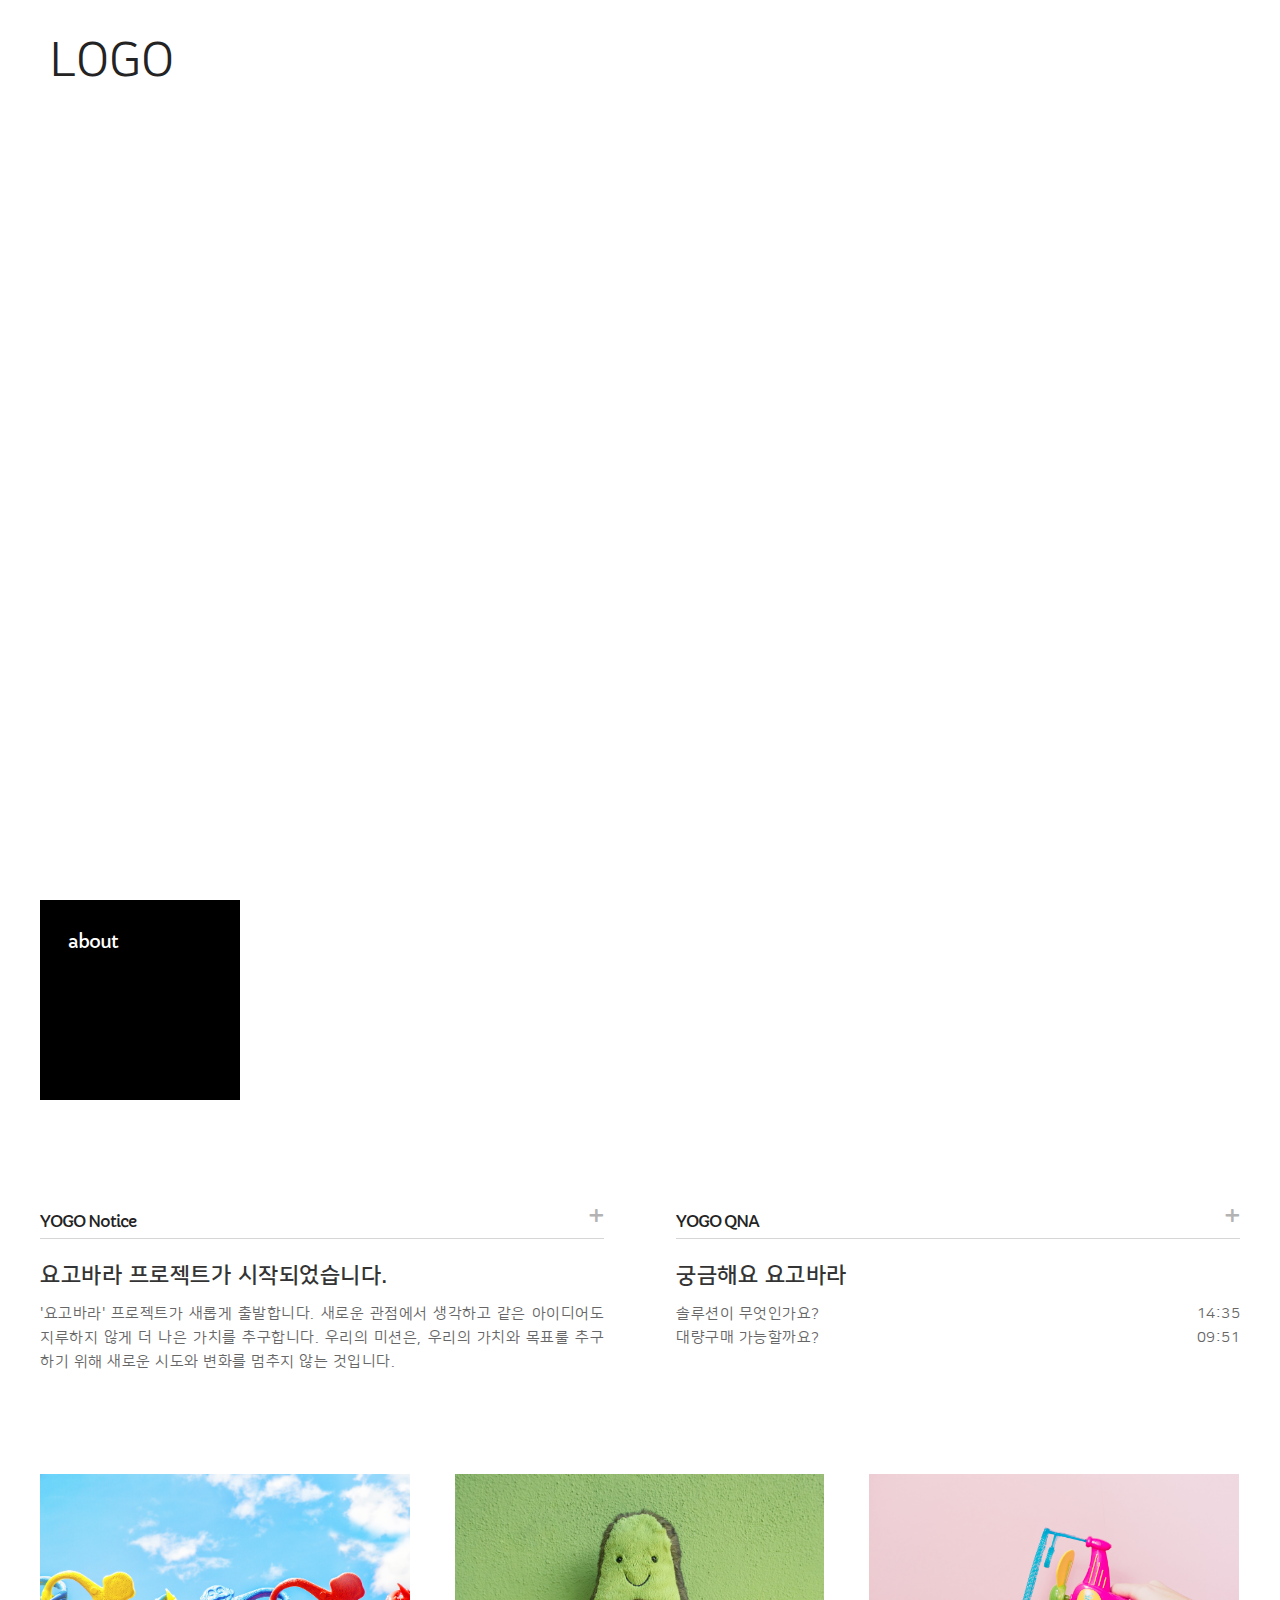
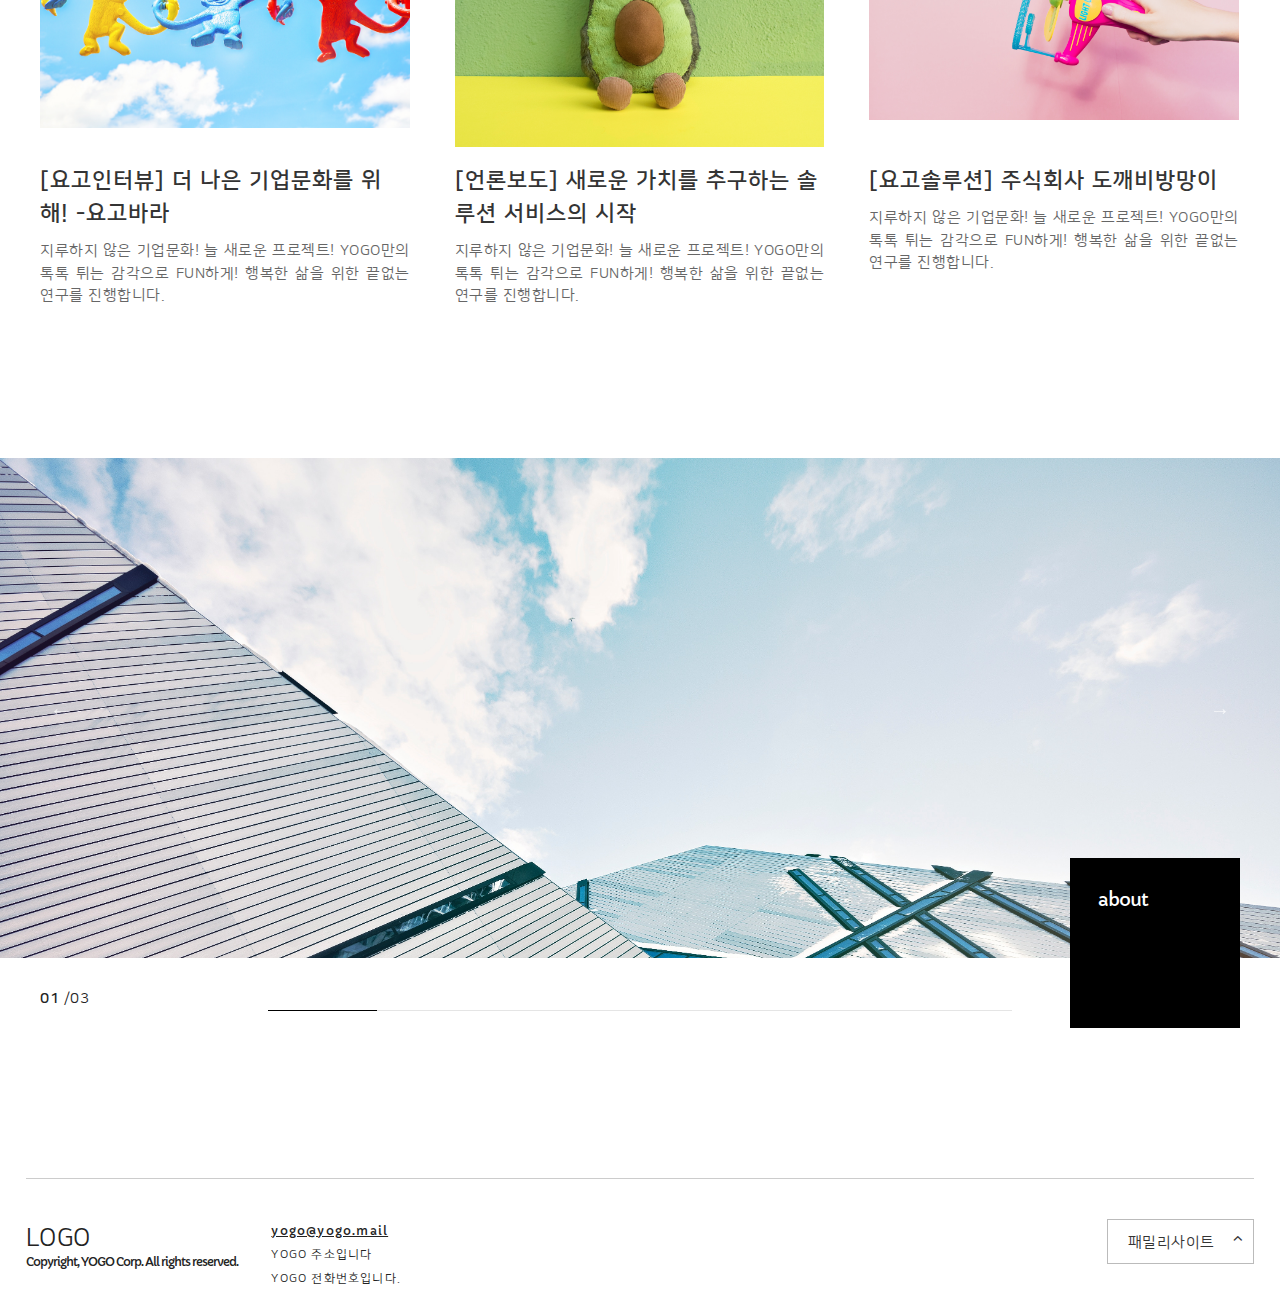
==== index.html @ 98e2d54b "slide_count 완료" ====
<!DOCTYPE html>
<html lang="ko">
<head>
    <meta charset="UTF-8">
    <meta name="viewport" content="width=device-width, initial-scale=1.0">
    <meta http-equiv="X-UA-Compatible" content="ie=edge">
    <title>YOGO</title>
    <!-- w3 -->
    <link rel="stylesheet" href="https://www.w3schools.com/w3css/4/w3.css">
    <!-- css -->
    <link rel="stylesheet" href="/css/default.css">
    <link rel="stylesheet" href="/css/header.css">
    <link rel="stylesheet" href="/css/main.css">
    <link rel="stylesheet" href="/css/footer.css">
    
    
    <!-- font-awesome -->
    <link rel="stylesheet" href="https://cdnjs.cloudflare.com/ajax/libs/font-awesome/4.7.0/css/font-awesome.min.css">
	<!-- jquery -->
	<script src="https://ajax.googleapis.com/ajax/libs/jquery/3.3.1/jquery.min.js"></script>
    <script src="/js/common.js"></script>

    <!-- slick -->
    <link rel="stylesheet" href="/css/slick/slick.css">
    <link rel="stylesheet" href="/css/slick/slick-theme.css">
    <script src="/js/slick/slick.min.js"></script>

   
</head>
<body>

  <div id="total_wrap">
      <div id="wrap">

        <!-- header -->
        <div id="wrap_header">

            <!-- mobile -->
            <div id="mo_header" style="display: none;"></div>

            <!-- web -->
            <div id="web_header" class="clear">
                <div class="header_logo cursor">
                    <a href="/index.html">
                        <!--img src="/img/top_logo.png" alt="yogoLogo"/-->
                        LOGO
                    </a>
                </div>
                <div class="header_gnb">
                    <ul id="major" class="clear">
                        <li class="m1"><a href="/sub_about.html">요고바라</a></li>
                        <li class="m1"><a href="#none">우리들</a></li>
                        <li class="m1"><a href="#none">솔루션</a></li>
                        <li class="m1"><a href="#none">쇼핑</a></li>
                        <li class="m1"><a href="#none">고객지원</a></li>
                    </ul>
                </div>
            </div>
        </div>
        <!-- //header -->

        <!-- main -->
        <div id="wrap_main">
            <!-- main_visual -->
            <div class="main_visual">
                <div class="vis_bg">
                    <video id="mainVideo" muted loop autoplay>
                        <source src="/img/main/Dancers.mp4" type="video/mp4" />
                        <source src="/img/main/Dancers.ogv" type="video/ogg" />
                        <source src="/img/main/Dancers.webm" type="video/webm" />
                    </video>
                </div>
                <div class="vis_sub">
                    <p class="vis_slogon eng">
                        Slogon<br/>Slogon<br/>Slogon.
                    </p>
                    <div class="link_box">
                        <a href="#none" class="eng">about</a>
                    </div>
                </div>
            </div>
            <!-- //main_visual -->

            <!-- main_center -->
            <div class="main_center">
                <ul class="board clear">
                    <li class="board_01">
                        <h3 class="eng">
                            YOGO Notice
                            <span>+</span>
                        </h3>
                        <div class="bo_txt">
                            <a href="#none">
                                <h1>요고바라 프로젝트가 시작되었습니다.</h1>
                                <p>
                                   '요고바라' 프로젝트가 새롭게 출발합니다. 새로운 관점에서 생각하고 같은 아이디어도 지루하지 않게 더 나은 가치를 추구합니다.
                                    우리의 미션은, 우리의 가치와 목표룰 추구하기 위해 새로운 시도와 변화를 멈추지 않는 것입니다.
                                </p>
                            </a>
                        </div>
                    </li>
                    <li class="board_02">
                        <h3 class="eng">
                            YOGO QNA
                            <span>+</span>
                        </h3>
                        <div class="bo_txt">
                            <h1>궁금해요 요고바라</h1>
                            <table valign="top">
                                <colgroup>
                                    <col width="200"/>
                                    <col width="30"/>
                                </colgroup>
                                <today>
                                    <tr>
                                        <td class="tdQ">솔루션이 무엇인가요?</td>
                                        <td class="tdA rt"><span class="dl_date">14:35</span></td>
                                    </tr>
                                    <tr>
                                        <td class="tdQ">대량구매 가능할까요?</td>
                                        <td class="tdA rt"><span class="dl_date">09:51</span></td>
                                    </tr>
                                </today>
                            </table>
                        </div>
                    </li>
                </ul>
                <ul class="thumbnail clear">
                    <li class="thumb_01">
                        <a href="#none">
                            <div class="thumb_img"><img src="/img/main/thumbnail/thumb_01.jpg" class="img" alt="thumb_01"/></div>
                            <h1>[요고인터뷰] 더 나은 기업문화를 위해! -요고바라</h1>
                            <p>지루하지 않은 기업문화! 늘 새로운 프로젝트! YOGO만의 톡톡 튀는 감각으로 FUN하게! 행복한 삶을 위한 끝없는 연구를 진행합니다.</p>
                        </a>
                    </li>
                    <li class="thumb_02">
                        <a href="#none">
                            <div class="thumb_img"><img src="/img/main/thumbnail/thumb_02.jpg" class="img" alt="thumb_02"/></div>
                            <h1>[언론보도] 새로운 가치를 추구하는 솔루션 서비스의 시작</h1>
                            <p>지루하지 않은 기업문화! 늘 새로운 프로젝트! YOGO만의 톡톡 튀는 감각으로 FUN하게! 행복한 삶을 위한 끝없는 연구를 진행합니다.</p>
                        </a>
                        
                    </li>
                    <li class="thumb_03">
                        <a href="#none">
                            <div class="thumb_img"><img src="/img/main/thumbnail/thumb_03.jpg" class="img" alt="thumb_03"/></div>
                            <h1>[요고솔루션] 주식회사 도깨비방망이</h1>
                            <p>지루하지 않은 기업문화! 늘 새로운 프로젝트! YOGO만의 톡톡 튀는 감각으로 FUN하게! 행복한 삶을 위한 끝없는 연구를 진행합니다.</p>
                        </a>
                    </li>
                </ul>
            </div>
            <!-- //main_center -->

            <!-- main_silde -->
            <div class="main_silde">
                <div class="slider-wrapper" id="slick-1">
                    <div class="slider">
                        <div class="slide"><img src="/img/main/slider/slideImg_01.jpg" alt="slideImg_01"/></div>
                        <div class="slide"><img src="/img/main/slider/slideImg_02.jpg" alt="slideImg_02"/></div>
                        <div class="slide"><img src="/img/main/slider/slideImg_03.jpg" alt="slideImg_03"/></div>
                    </div>
                    <div class="slider_etc">
                         <div class="slide-count">
                            <strong class="slide-view">01</strong>
                            <span class="slide-total"></span>
                        </div>
                        <div class="slider-progress">
                            <div class="progress"></div>
                        </div>
                        <div class="link_box">
                            <a href="#none" class="eng">about</a>
                        </div>
                    </div>
                </div>
            </div>
            <!-- //main_silde -->
        </div>
        <!-- //main -->
        
        <!-- footer -->
        <div id="wrap_footer" class="clear">
            <div class="footer_txt">
                <div class="footer_logo">
                   <a href="/index.html">
                        <!--img src="/img/top_logo.png" alt="yogoLogo"/-->
                        LOGO
                    </a>
                </div>
                <p class="eng">Copyright, YOGO Corp. All rights reserved.</p>
            </div>
            <div class="footer_info">
                <span class="eng">yogo@yogo.mail</span>
                <span>YOGO 주소입니다</span>
                <span>YOGO 전화번호입니다.</span>
            </div>
            <div class="family_site">
                패밀리사이트 <i class="fa fa-angle-up"></i>
                <ul class="site_list">
                    <li><a href="http://dokklease.com/index.html" target="_blank" title="모터스 바로가기">모터스</a></li>
                    <li><a href="http://dokkweb.com/" target="_blank" title="웹 바로가기">웹</a></li>
                    <li><a href="http://dokklaw.com/" target="_blank" title="법률 바로가기">법률</a></li>
                    <li><a href="#none" target="_blank" title="요고커피 바로가기">요고커피</a></li>
                 </ul>
            </div>
        </div>
        <!-- //footer -->

      </div>
  </div>
    
    
</body>
</html>
---- css/default.css ----
@charset "utf-8";
/*텍스트 사용시 주석 풀기*/
@font-face {
     font-family: 'NanumSquare';
     src: url('/font/hinted-NanumSquareL.eot');
     src: local('NanumSquare Light'), local('NanumSquareL'),
         url('/font/hinted-NanumSquareL.eot?#iefix') format('embedded-opentype'),
         url('/font/hinted-NanumSquareL.woff2') format('woff2'),
         url('/font/hinted-NanumSquareL.woff') format('woff'),
         url('/font/hinted-NanumSquareL.svg#NanumSquareL') format('svg');
     font-weight: 300;
     font-style: normal;
 }
 
 @font-face {
     font-family: 'NanumSquare';
     src: url('/font/hinted-NanumSquareR.eot');
     src: local('NanumSquare Regular'), local('NanumSquareR'),
         url('/font/hinted-NanumSquareR.eot?#iefix') format('embedded-opentype'),
         url('/font/hinted-NanumSquareR.woff2') format('woff2'),
         url('/font/hinted-NanumSquareR.woff') format('woff'),
         url('/font/hinted-NanumSquareR.svg#NanumSquareR') format('svg');
     font-weight: normal;
     font-style: normal;
 }
 
 @font-face {
     font-family: 'NanumSquare';
     src: url('/font/hinted-NanumSquareEB.eot');
     src: local('NanumSquare ExtraBold'), local('NanumSquareEB'),
         url('/font/hinted-NanumSquareEB.eot?#iefix') format('embedded-opentype'),
         url('/font/hinted-NanumSquareEB.woff2') format('woff2'),
         url('/font/hinted-NanumSquareEB.woff') format('woff'),
         url('/font/hinted-NanumSquareEB.svg#NanumSquareEB') format('svg');
     font-weight: 800;
     font-style: normal;
 }
 
 @font-face {
     font-family: 'NanumSquare';
     src: url('/font/hinted-NanumSquareB.eot');
     src: local('NanumSquare Bold'), local('NanumSquareB'),
         url('/font/hinted-NanumSquareB.eot?#iefix') format('embedded-opentype'),
         url('/font/hinted-NanumSquareB.woff2') format('woff2'),
         url('/font/hinted-NanumSquareB.woff') format('woff'),
         url('/font/hinted-NanumSquareB.svg#NanumSquareB') format('svg');
     font-weight: bold;
     font-style: normal;
 }
 @font-face {
     font-family: 'KoHo';
     src: url('/font/hinted-KoHo-LightItalic.eot');
     src: local('KoHo Light Italic'), local('KoHo-LightItalic'),
         url('/font/hinted-KoHo-LightItalic.eot?#iefix') format('embedded-opentype'),
         url('/font/hinted-KoHo-LightItalic.woff2') format('woff2'),
         url('/font/hinted-KoHo-LightItalic.woff') format('woff'),
         url('/font/hinted-KoHo-LightItalic.svg#KoHo-LightItalic') format('svg');
     font-weight: 300;
     font-style: italic;
 }
 
 @font-face {
     font-family: 'KoHo';
     src: url('/font/hinted-KoHo-MediumItalic.eot');
     src: local('KoHo Medium Italic'), local('KoHo-MediumItalic'),
         url('/font/hinted-KoHo-MediumItalic.eot?#iefix') format('embedded-opentype'),
         url('/font/hinted-KoHo-MediumItalic.woff2') format('woff2'),
         url('/font/hinted-KoHo-MediumItalic.woff') format('woff'),
         url('/font/hinted-KoHo-MediumItalic.svg#KoHo-MediumItalic') format('svg');
     font-weight: 500;
     font-style: italic;
 }
 
 @font-face {
     font-family: 'KoHo';
     src: url('/font/hinted-KoHo-Italic.eot');
     src: local('KoHo Italic'), local('KoHo-Italic'),
         url('/font/hinted-KoHo-Italic.eot?#iefix') format('embedded-opentype'),
         url('/font/hinted-KoHo-Italic.woff2') format('woff2'),
         url('/font/hinted-KoHo-Italic.woff') format('woff'),
         url('/font/hinted-KoHo-Italic.svg#KoHo-Italic') format('svg');
     font-weight: normal;
     font-style: italic;
 }
 
 @font-face {
     font-family: 'KoHo';
     src: url('/font/hinted-KoHo-ExtraLight.eot');
     src: local('KoHo ExtraLight'), local('KoHo-ExtraLight'),
         url('/font/hinted-KoHo-ExtraLight.eot?#iefix') format('embedded-opentype'),
         url('/font/hinted-KoHo-ExtraLight.woff2') format('woff2'),
         url('/font/hinted-KoHo-ExtraLight.woff') format('woff'),
         url('/font/hinted-KoHo-ExtraLight.svg#KoHo-ExtraLight') format('svg');
     font-weight: 200;
     font-style: normal;
 }
 
 @font-face {
     font-family: 'KoHo';
     src: url('/font/hinted-KoHo-Bold.eot');
     src: local('KoHo Bold'), local('KoHo-Bold'),
         url('/font/hinted-KoHo-Bold.eot?#iefix') format('embedded-opentype'),
         url('/font/hinted-KoHo-Bold.woff2') format('woff2'),
         url('/font/hinted-KoHo-Bold.woff') format('woff'),
         url('/font/hinted-KoHo-Bold.svg#KoHo-Bold') format('svg');
     font-weight: bold;
     font-style: normal;
 }
 
 @font-face {
     font-family: 'KoHo';
     src: url('/font/hinted-KoHo-BoldItalic.eot');
     src: local('KoHo Bold Italic'), local('KoHo-BoldItalic'),
         url('/font/hinted-KoHo-BoldItalic.eot?#iefix') format('embedded-opentype'),
         url('/font/hinted-KoHo-BoldItalic.woff2') format('woff2'),
         url('/font/hinted-KoHo-BoldItalic.woff') format('woff'),
         url('/font/hinted-KoHo-BoldItalic.svg#KoHo-BoldItalic') format('svg');
     font-weight: bold;
     font-style: italic;
 }
 
 @font-face {
     font-family: 'KoHo';
     src: url('/font/hinted-KoHo-Regular.eot');
     src: local('KoHo Regular'), local('KoHo-Regular'),
         url('/font/hinted-KoHo-Regular.eot?#iefix') format('embedded-opentype'),
         url('/font/hinted-KoHo-Regular.woff2') format('woff2'),
         url('/font/hinted-KoHo-Regular.woff') format('woff'),
         url('/font/hinted-KoHo-Regular.svg#KoHo-Regular') format('svg');
     font-weight: normal;
     font-style: normal;
 }
 
 @font-face {
     font-family: 'KoHo';
     src: url('/font/hinted-KoHo-Light.eot');
     src: local('KoHo Light'), local('KoHo-Light'),
         url('/font/hinted-KoHo-Light.eot?#iefix') format('embedded-opentype'),
         url('/font/hinted-KoHo-Light.woff2') format('woff2'),
         url('/font/hinted-KoHo-Light.woff') format('woff'),
         url('/font/hinted-KoHo-Light.svg#KoHo-Light') format('svg');
     font-weight: 300;
     font-style: normal;
 }
 
 @font-face {
     font-family: 'KoHo';
     src: url('/font/hinted-KoHo-ExtraLightItalic.eot');
     src: local('KoHo ExtraLight Italic'), local('KoHo-ExtraLightItalic'),
         url('/font/hinted-KoHo-ExtraLightItalic.eot?#iefix') format('embedded-opentype'),
         url('/font/hinted-KoHo-ExtraLightItalic.woff2') format('woff2'),
         url('/font/hinted-KoHo-ExtraLightItalic.woff') format('woff'),
         url('/font/hinted-KoHo-ExtraLightItalic.svg#KoHo-ExtraLightItalic') format('svg');
     font-weight: 200;
     font-style: italic;
 }
 
 @font-face {
     font-family: 'KoHo';
     src: url('/font/hinted-KoHo-Medium.eot');
     src: local('KoHo Medium'), local('KoHo-Medium'),
         url('/font/hinted-KoHo-Medium.eot?#iefix') format('embedded-opentype'),
         url('/font/hinted-KoHo-Medium.woff2') format('woff2'),
         url('/font/hinted-KoHo-Medium.woff') format('woff'),
         url('/font/hinted-KoHo-Medium.svg#KoHo-Medium') format('svg');
     font-weight: 500;
     font-style: normal;
 }
 
 @font-face {
     font-family: 'KoHo';
     src: url('/font/hinted-KoHo-SemiBold.eot');
     src: local('KoHo SemiBold'), local('KoHo-SemiBold'),
         url('/font/hinted-KoHo-SemiBold.eot?#iefix') format('embedded-opentype'),
         url('/font/hinted-KoHo-SemiBold.woff2') format('woff2'),
         url('/font/hinted-KoHo-SemiBold.woff') format('woff'),
         url('/font/hinted-KoHo-SemiBold.svg#KoHo-SemiBold') format('svg');
     font-weight: 600;
     font-style: normal;
 }
 
 @font-face {
     font-family: 'KoHo';
     src: url('/font/hinted-KoHo-SemiBoldItalic.eot');
     src: local('KoHo SemiBold Italic'), local('KoHo-SemiBoldItalic'),
         url('/font/hinted-KoHo-SemiBoldItalic.eot?#iefix') format('embedded-opentype'),
         url('/font/hinted-KoHo-SemiBoldItalic.woff2') format('woff2'),
         url('/font/hinted-KoHo-SemiBoldItalic.woff') format('woff'),
         url('/font/hinted-KoHo-SemiBoldItalic.svg#KoHo-SemiBoldItalic') format('svg');
     font-weight: 600;
     font-style: italic;
 }
 @font-face {
     font-family: 'Capriola';
     src: url('/font/hinted-Capriola-Regular.eot');
     src: local('Capriola Regular'), local('Capriola-Regular'),
         url('/font/hinted-Capriola-Regular.eot?#iefix') format('embedded-opentype'),
         url('/font/hinted-Capriola-Regular.woff2') format('woff2'),
         url('/font/hinted-Capriola-Regular.woff') format('woff'),
         url('/font/hinted-Capriola-Regular.svg#Capriola-Regular') format('svg');
     font-weight: normal;
     font-style: normal;
 }
 
 
 
 
 
/* 초기화 */
*{margin: 0; padding: 0;border: 0 }
html {-webkit-text-size-adjust:  100%; -ms-text-size-adjust:  100%;}
html,body {height: 100% !important;}
html, h1, h2, h3, h4, h5, h6, form, fieldset, img {font-family: 'NanumSquare' !important; font-weight: bold; margin: 0; padding: 0; border: 0; letter-spacing: 0.5px;}
html, body, td, p, button, textarea, select,div,ul,li,a { 
	font-family: 'NanumSquare' !important;
     font-size: 15px; 
     font-weight: normal;
	color: #232323;
     line-height: 1.5;
     letter-spacing: 0.5px;
}
::-moz-selection {
   background:  #000;
   color:  #fff;
}
::selection {
   background:  #000;
   color:  #fff;
}
article, aside, details, figcaption, figure, footer, header, hgroup, menu, nav, section {display: block}
#hd ul, nav ul, #ft ul {margin: 0;padding: 0;list-style: none}
legend {position: absolute;margin: 0;padding: 0;font-size: 0;line-height: 0;text-indent: -9999em;overflow: hidden}
label, input, button, select, img {vertical-align: middle}
input, button {margin: 0;padding: 0; outline: none !important;}
button {cursor: pointer}
ol,ul {list-style:  none;}
img	{width: 100%; border: 0px;}
a:link, a:visited, a:active {text-decoration: none; color: #232323;} 
a:hover {text-decoration: none;  color: #232323;}
textarea, select {font-size: 1em;border: 1px solid #ccc; outline: none !important;}
select {margin: 0}
p {margin: 0;padding: 0;word-break: break-all;}
hr {display: none}
pre {overflow-x: scroll;font-size: 1.1em}
fieldset {margin: 0; padding: 0; border: 0 !important;}
.clear {clear: both;}
.clear:after {clear: both; content: ""; display:  block;}
.eng {font-family: 'Capriola' !important; font-weight: normal; letter-spacing: -1px;}

#total_wrap	{width: 100%; height:  100%;}
#wrap {width: 100%; height:  100%; margin: 0 auto;}
.wid {position: relative; width: 100%; max-width: 1200px; margin: 0 auto;}
.lt {float: left;}
.rt {float: right;}
---- css/header.css ----
#wrap_header {position: absolute; width: 100%; padding: 25px 50px 0; z-index: 999;}
#web_header {position: relative; width: 100%; z-index: 999;}
.header_logo {float:left;}
.header_logo > a {font-size: 48px;}
.header_gnb	{float: right;}
.header_gnb li{position: relative; float: left; z-index: 1;}
.header_gnb li > a {position: relative; font-size: 18px; color: #fff; margin-left: 28px;}
.header_logo img {width:154px;}

.dn_bg {
    background-color: #fff;
    border-bottom: 1px solid #ccc;
}

@media (max-width: 768px){
    .header_logo {width:26%; max-width:165px; padding-top:0px; font-size: 38px;}
    .header_logo img {max-width:100%; height:auto;}
    .header_t.f-nav .header_logo {width:26%; max-width:100px; padding-top:0px;}
    .header_t.f-nav .header_logo img {width:80%; margin-top:3px;}
    .header_gnb	{display:none;}
    .header_tgnb {display:none;}
    .header_menu_btn {position:absolute; right:0px; top:25px; display:block; cursor:pointer; padding:0px 0px;}
    .f-nav .header_menu_btn	{right:8%; top:20px;}
    .bar1, .bar2, .bar3 {width:24px; height:3px; background:#fff; margin:3px 0;}
    .bar2 {background:transparent;}
    .f-nav .bar1, .f-nav .bar3	{background:#000;}
    .gnb_wrap {display:none;}
    .total {width:100%;}
    .modal-body .header_tgnb {display:inline-block;float:none; margin-top:0; width:40%;}
    .modal-body .header_tgnb .select_d	{color:#000; padding-left:0; line-height:30px; height:30px; font-size:1rem;}
    .modal-body .header_tgnb .select_d span	{line-height:30px; width:13px;}
    .modal-body .header_tgnb .select_d .rollnone	{display:none;}
    .modal-body .header_tgnb .select_d .rollover	{display:inline-block;}
    .modal-body .header_tgnb .select_d a:hover .hover		{display:inline-block;}
    .modal-body .header_tgnb .select_d a .hover		{display:none;}
    
    }
---- css/main.css ----
.link_box{position:absolute; background:#000; text-align:left; z-index:3;}
.link_box a {color:#fff;font-size:18px;display:block;padding:28px;width:100%;height:100%;}


/*********************************
            main_visual
**********************************/
.main_visual {position:relative;width:100%; height:1029px;}
.main_visual .vis_bg {position:absolute;width:100%; height:100%; z-index:2; overflow: hidden;}
.vis_bg video {position: absolute; left: 0; top: 0; width: 100%; background-color: transparent;}
.vis_sub {position:relative; max-width:1200px; margin:0 auto;}
.vis_sub .link_box{width:200px; height:200px; top:900px;}
.vis_sub .vis_slogon {
    position:absolute;
    top:550px; 
    font-size:80px;
    font-weight: bold;
    color:#fff;  
    letter-spacing:1px; 
    line-height:1.1;
    text-align:left;
    z-index:3;
}



/*********************************
            main_center
**********************************/
.main_center {max-width:1200px; margin:180px auto 0;}
.board_01 {width:47%; float:left;}
.board_02 {width:47%; float:right;}
.board h3 {border-bottom:1px solid #d6d6d6; padding-bottom:5px; font-size:16px;}
.board h3 > span {position: relative; float: right; font-size: 25px; font-weight: 500; top: -13px; color: rgb(179, 179, 179); cursor: pointer;}
.board h3 > span:hover {color: #343434;}
.board .bo_txt h1 {font-size: 22px; color: #343434; margin: 20px 0 10px;}
.board .bo_txt p {font-size: 15px; color: #666; line-height: 1.6; text-align: justify;}
.thumbnail {margin:100px auto 150px auto;}
.thumbnail li {float:left; width:33.3%; padding-right:30px;}
.thumbnail li+li {padding: 0 15px;}
.thumbnail li+li+li {padding: 0 0 0 30px;}
.thumbnail li .thumb_img {max-width: 370px; height: 270px;}
.thumbnail li h1 {font-size:22px; color: #343434; margin:20px 0 10px; letter-spacing: 1px;}
.thumbnail li p {line-height:1.5; color:#666; text-align: justify;}


table {
    width: 100%;
    border-collapse: collapse;
    border-spacing: 0;
    table-layout: fixed;
    word-wrap: break-word;
    word-break: keep-all;
}
table td {
    font-size: 15px;
    color: #666;
    line-height: 1.6;
    text-align: justify;
    cursor: pointer;
}
@media (max-width:1240px){
    .main_center {max-width:94%; }
    .vis_sub {max-width:94%;}

}
@media (max-width:768px){	
.main_visual {position:relative;width:100%; text-align:left; height:auto; background:url(img/main-bg.jpg) no-repeat center top; background-size:100%; text-align:center; margin:0 auto;}
.main_visual .vis_bg {display:none;}
.main_visual .vis_box {left:-1%; top:inherit; bottom:120px; padding-top:0%; font-size:3rem; position:absolute; z-index:9; }
.main_center {margin:70px auto 0; max-width:1200px; }
.board_01,.board_02 {float:none; width:88%; margin:50px auto 0;}	
.board h3  {font-size:1.2rem;}
.thumbnail {margin:100px auto 60px auto;}
.thumbnail li {float:none; width:88%; padding-right:0; margin:50px auto 0;}
.thumbnail li+li {padding:0;}
.thumbnail li+li+li	{float:none; padding:0;}
.thumbnail li .thumb_img {max-width: 100%; height: 100%;}
.thumbnail li h1 {font-size:1.4rem; margin:15px 0 5px;}
.thumbnail li p	{font-size:1.05rem; line-height:1.5;}
}

.main_silde {position: relative; width: 100%; height: 500px; margin-bottom: 220px;}
.slider-wrapper {width: 100%;}
.slider {width: 100%; height: 500px; overflow: hidden; margin-bottom: 30px;}
.slide {width: 100%; height: 100%; background: rgb(161, 161, 161);}
.slick-prev {background: url(/img/common/left-arrow.png) !important; left: 50px !important; height: 22px; z-index: 999;}
.slick-next {right: 50px !important; height: 22px; z-index: 999;}
/* progress bar */
.slider_etc {position: relative; width: 100%; max-width:1200px; margin:0 auto;}
.slider_etc .slider-progress {width: 62%; height: 1px; background: #e5e5e5; margin: 0 auto;}
.slider-progress .progress {width: 0%; height: 1px; background: #000;}
.slider_etc .link_box {width:170px; height:170px; right: 0; top: -130px;}
---- css/footer.css ----
#wrap_footer {
    width: 96%;
    margin: 175px auto 0;
    border-top: 1px solid #ccc;
    padding-top: 40px;
    padding-bottom: 20px;
}
#wrap_footer > div {display:  inline-block;}
.footer_txt {float: left; width: 20%;}
.footer_txt .footer_logo a{font-size: 25px; margin-bottom: 8px;}
.footer_txt p {font-size: 12px; line-height: 1;}
.footer_info {float: left; width: 400px;}
.footer_info span {display: block; font-size: 12px; line-height: 2; letter-spacing: 1.2px;}
.footer_info span:first-child {text-decoration: underline;}

.family_site	{
    position: relative;
    float: right;
    width: 12%;
    height: 45px;
    line-height: 45px;
    padding-left: 20px;
    border: 1px solid #bbb;
    color: #343434;
    cursor: pointer;
    box-sizing: border-box;
}
.family_site > .site_list {
    display: none;
    text-align: left;
    border-bottom: 0;
    background: #fff;
    border: 1px solid #bbb;
    padding-left: 20px;
    position: absolute;
    width: 101%;
    height: auto;
    top: -150px;
    left: -1px;
    box-sizing: border-box;
    z-index: 10;
}
.family_site > .fa {
    float: right;
    padding-right: 10px;
    line-height: 35px;
}
.family_site > .site_list a {
    color: #666;
    letter-spacing: 2px;
    line-height: 2.5;
}
@media (max-width: 991px){
.footer_txt					{width: 40%;}
.footer_info				{width: 40%;}
}

@media (max-width: 768px){
.footer_t					{width: 100%;margin: 100px auto 0;  padding-top: 30px; padding-bottom: 10px;}
.footer_t .sns				{float: none; margin-bottom: 35px; margin-left: 5%;}
.m_block					{display: block;}
.footer_txt					{float: none; width: 88%; margin: 0 auto; display: none;}
.footer_info				{float: none; width: 88%; margin: 0 auto;}
.footer_info p span			{display: block;padding: 0;}
.footer_info p+p			{line-height: 1; }
.footer_info p+p+p			{line-height: 1.4; margin-top: -4px;}
.footer_txt.m_block			{display: block;float: none; width: 88%;  margin: 35px auto 20px; }
.footer_txt p: first-child	{font-size: 1.2rem; margin-bottom: 6px;}
.footer_txt p				{font-size: 0.8rem}
}
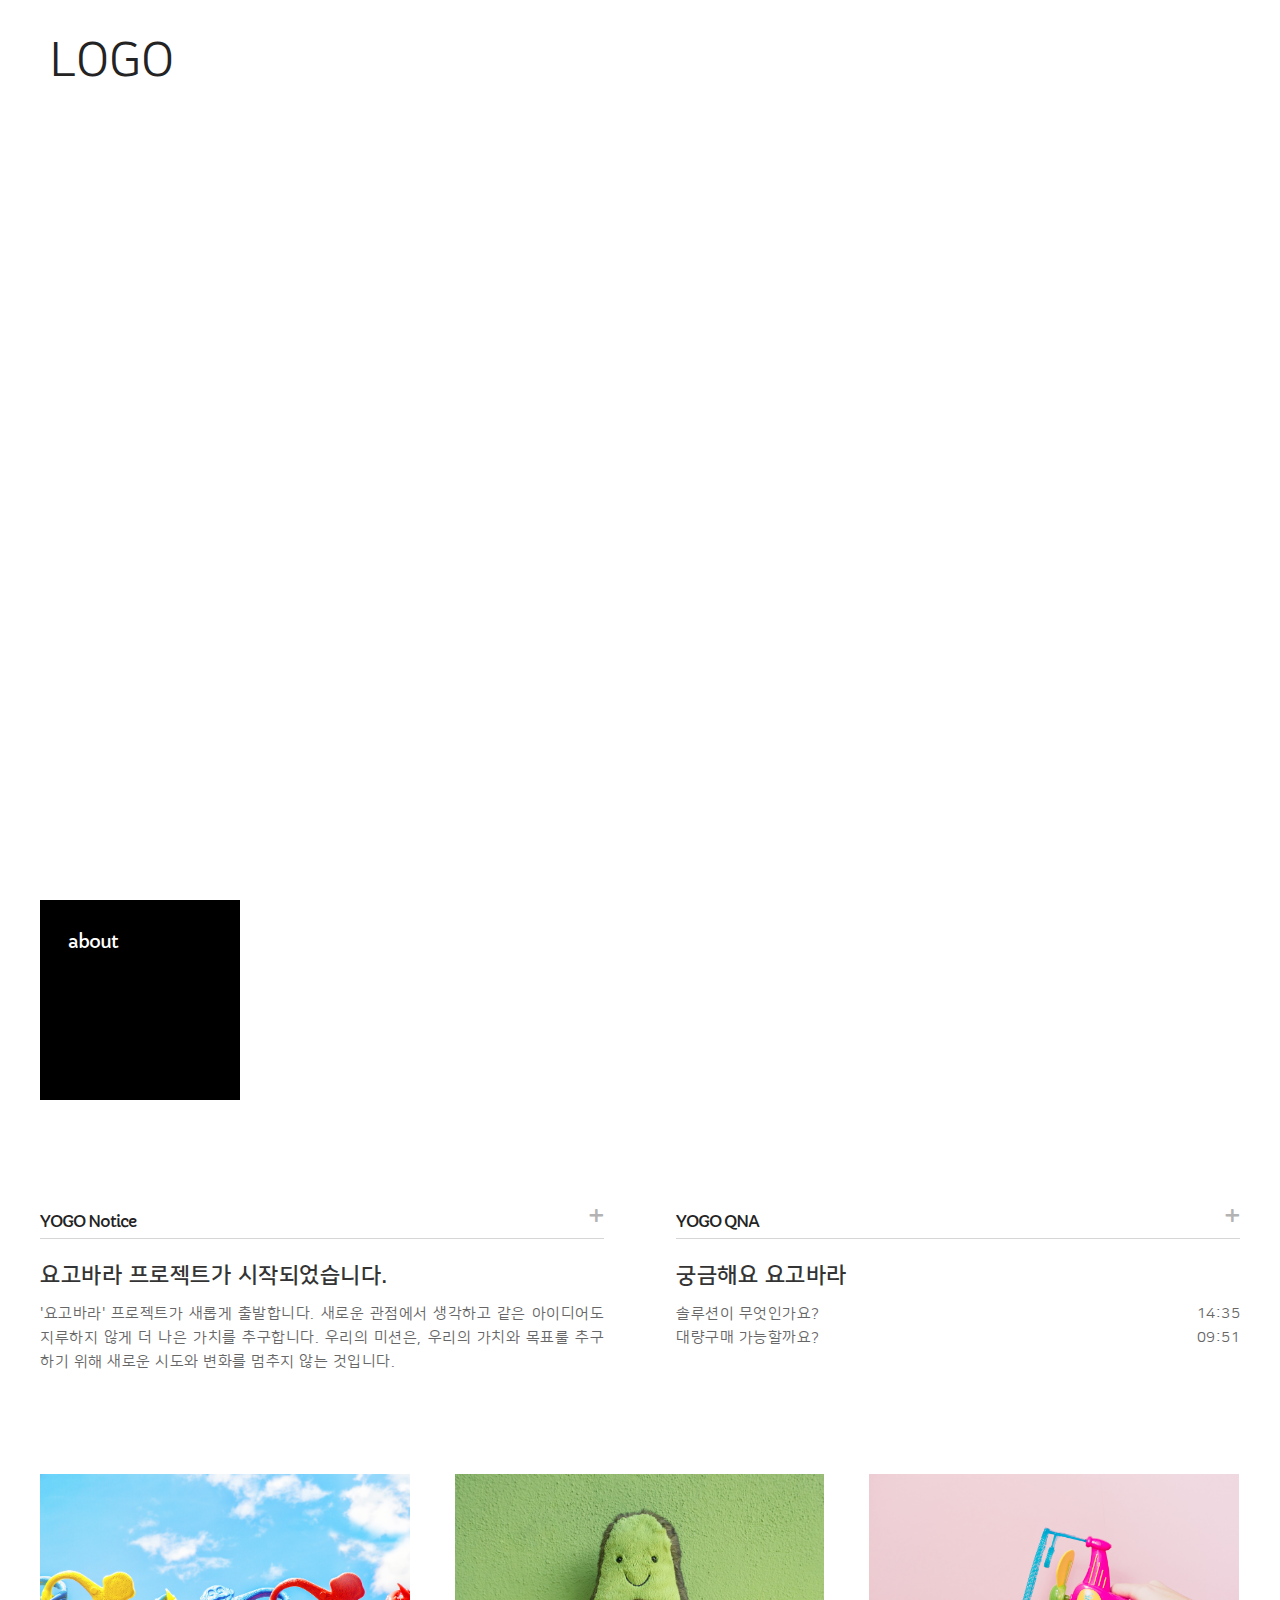
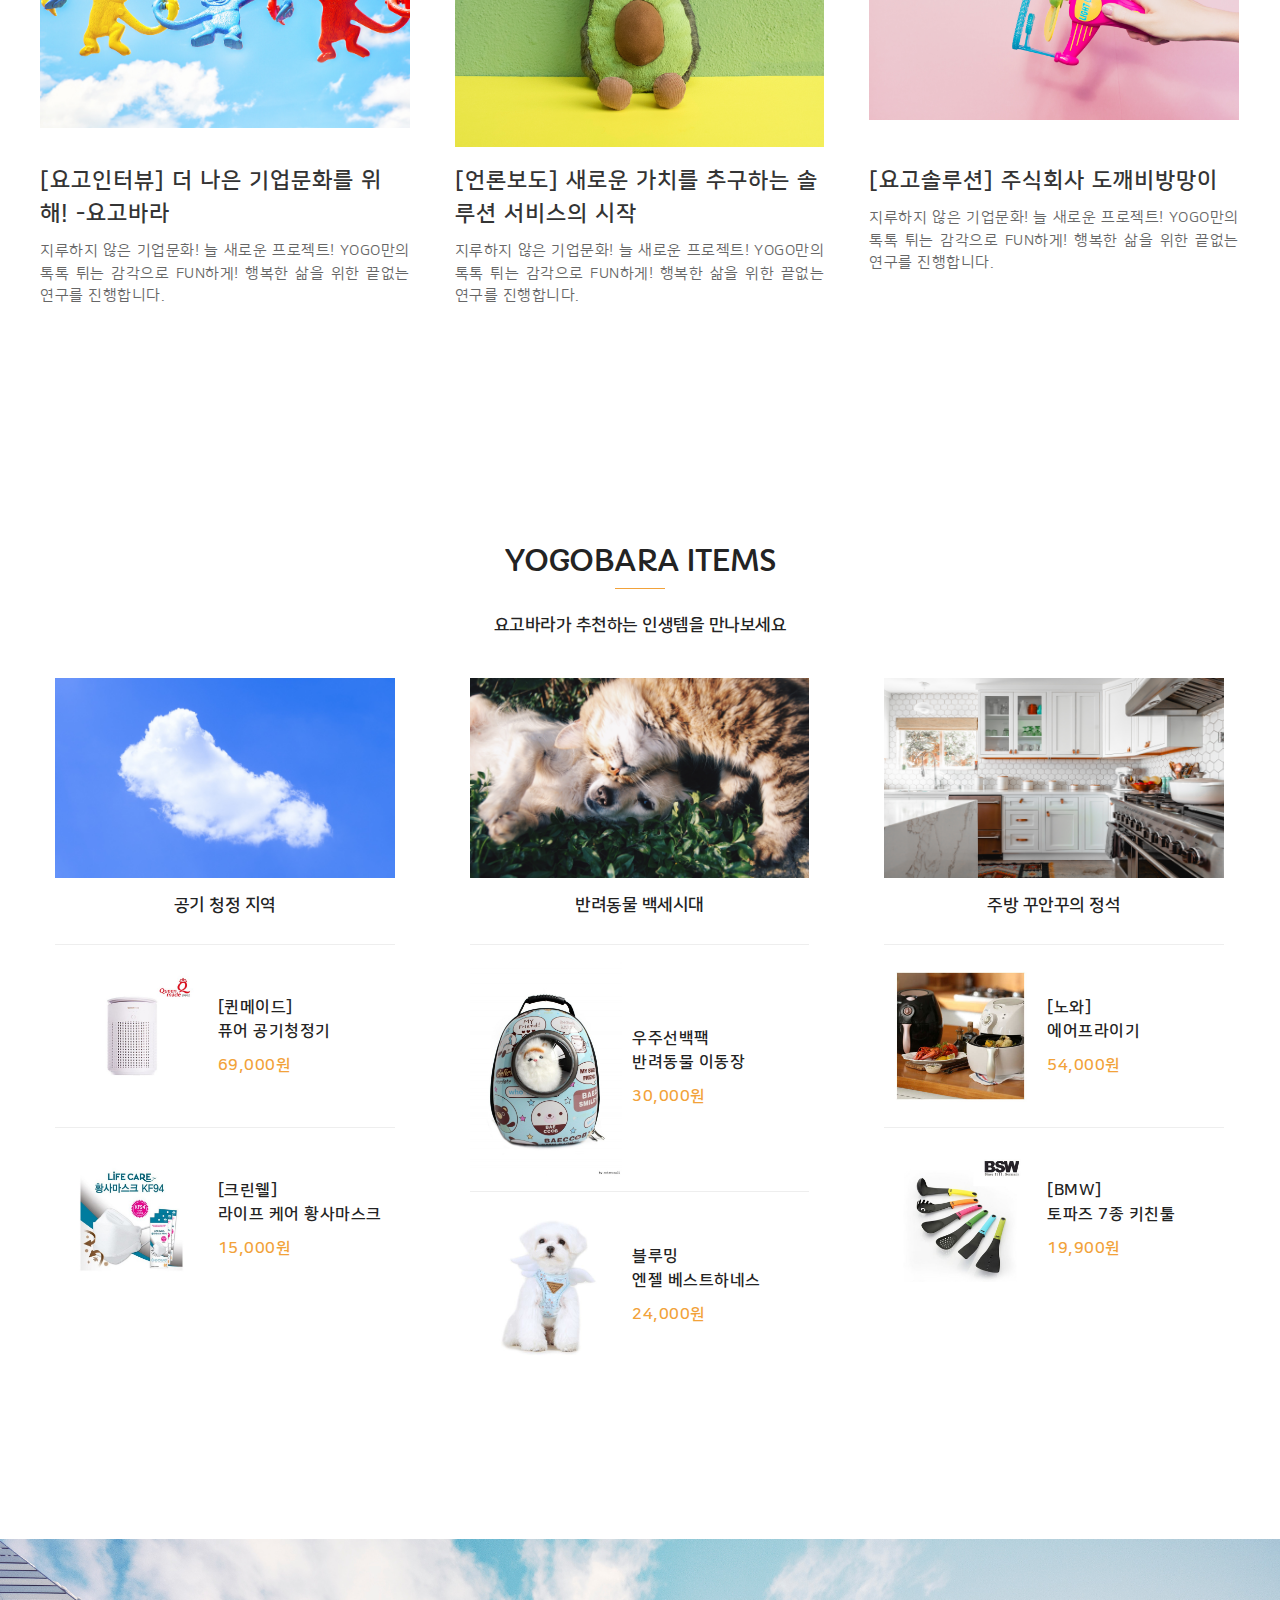
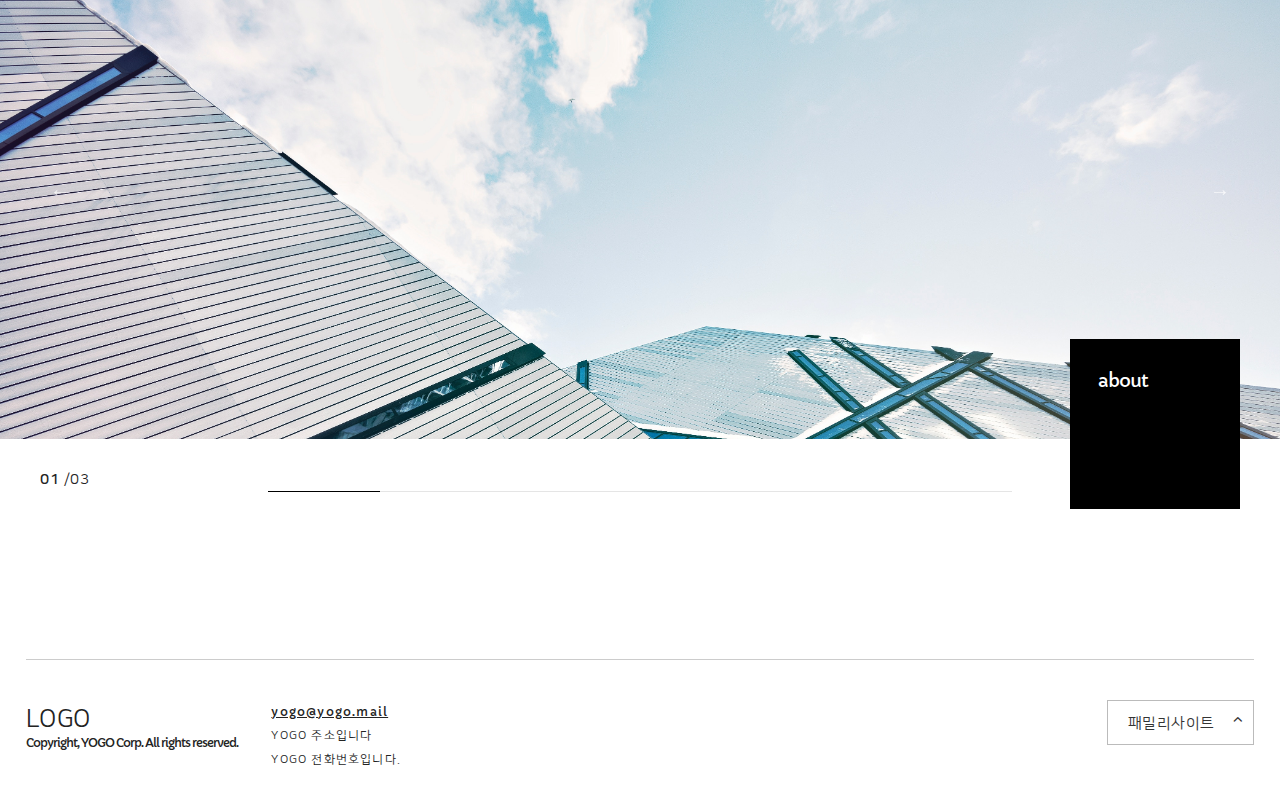
==== commit 12a68e70: "190805_main-item 3list" ====
--- a/index.html
+++ b/index.html
@@ -83,6 +83,7 @@
 
             <!-- main_center -->
             <div class="main_center">
+                <!-- Notice / qna -->
                 <ul class="board clear">
                     <li class="board_01">
                         <h3 class="eng">
@@ -125,6 +126,8 @@
                         </div>
                     </li>
                 </ul>
+
+                <!-- video list -->
                 <ul class="thumbnail clear">
                     <li class="thumb_01">
                         <a href="#none">
@@ -151,6 +154,105 @@
                 </ul>
             </div>
             <!-- //main_center -->
+
+             <!-- main_item -->
+            <div class="main_item">
+                <h2 class="eng">YOGOBARA ITEMS</h2>
+                <h3>요고바라가 추천하는 인생템을 만나보세요</h3>
+                <div class="wid clear">
+                    <ul class="box-list clear">
+                        <div class="box-list_inner">
+                            <li class="box_title">
+                                <a href="#none">
+                                    <img src="/img/main/item/item1/item1_tit.jpg" alt="item1-tit"/>
+                                    <h3 class="box_title_txt">공기 청정 지역</h3>
+                                </a>
+                            </li>
+                            <li class="item_wrap">
+                                <div class="box_item_box clear">
+                                    <a href="#none">
+                                        <div class="box_item_ban"><img src="/img/main/item/item1/item1-1.jpg" alt="item1-1"/></div>
+                                        <div class="box_item_txt">
+                                            <h5>[퀸메이드]<br/>퓨어 공기청정기</h5>
+                                            <span>69,000원</span>
+                                        </div>
+                                    </a>
+                                </div>
+                                <div class="box_item_box clear">
+                                    <a href="#none">
+                                        <div class="box_item_ban"><img src="/img/main/item/item1/item1-2.jpg" alt="item1-2"/></div>
+                                        <div class="box_item_txt">
+                                            <h5>[크린웰]<br/>라이프 케어 황사마스크</h5>
+                                            <span>15,000원</span>
+                                        </div>
+                                    </a>
+                                </div>
+                            </li>
+                        </div>
+                    </ul>
+                    <ul class="box-list">
+                        <div class="box-list_inner">
+                            <li class="box_title">
+                                <a href="#none">
+                                    <img src="/img/main/item/item2/item2_tit.jpg" alt="item1-tit"/>
+                                    <h3 class="box_title_txt">반려동물 백세시대</h3>
+                                </a>
+                            </li>
+                            <li class="item_wrap">
+                                <div class="box_item_box clear">
+                                    <a href="#none">
+                                        <div class="box_item_ban"><img src="/img/main/item/item2/item2-1.jpg" alt="item1-1"/></div>
+                                        <div class="box_item_txt">
+                                            <h5>우주선백팩<br/>반려동물 이동장</h5>
+                                            <span>30,000원</span>
+                                        </div>
+                                    </a>
+                                </div>
+                                <div class="box_item_box clear">
+                                    <a href="#none">
+                                        <div class="box_item_ban"><img src="/img/main/item/item2/item2-2.jpg" alt="item1-2"/></div>
+                                        <div class="box_item_txt">
+                                            <h5>블루밍<br/>엔젤 베스트하네스</h5>
+                                            <span>24,000원</span>
+                                        </div>
+                                    </a>
+                                </div>
+                            </li>
+                        </div>
+                    </ul>
+                    <ul class="box-list">
+                        <div class="box-list_inner">
+                            <li class="box_title">
+                                <a href="#none">
+                                    <img src="/img/main/item/item3/item3_tit.jpg" alt="item1-tit"/>
+                                    <h3 class="box_title_txt">주방 꾸안꾸의 정석</h3>
+                                </a>
+                            </li>
+                            <li class="item_wrap">
+                                <div class="box_item_box clear">
+                                    <a href="#none">
+                                        <div class="box_item_ban"><img src="/img/main/item/item3/item3-1.jpg" alt="item1-1"/></div>
+                                        <div class="box_item_txt">
+                                            <h5>[노와]<br/>에어프라이기</h5>
+                                            <span>54,000원</span>
+                                        </div>
+                                    </a>
+                                </div>
+                                <div class="box_item_box clear">
+                                    <a href="#none">
+                                        <div class="box_item_ban"><img src="/img/main/item/item3/item3-2.jpg" alt="item1-2"/></div>
+                                        <div class="box_item_txt">
+                                            <h5>[BMW]<br/>토파즈 7종 키친툴</h5>
+                                            <span>19,900원</span>
+                                        </div>
+                                    </a>
+                                </div>
+                            </li>
+                        </div>
+                    </ul>
+                </div>
+            </div>
+            <!-- //main_item -->
 
             <!-- main_silde -->
             <div class="main_silde">
@@ -175,6 +277,8 @@
                 </div>
             </div>
             <!-- //main_silde -->
+
+           
         </div>
         <!-- //main -->
         
--- a/css/main.css
+++ b/css/main.css
@@ -90,4 +90,32 @@
 .slider_etc {position: relative; width: 100%; max-width:1200px; margin:0 auto;}
 .slider_etc .slider-progress {width: 62%; height: 1px; background: #e5e5e5; margin: 0 auto;}
 .slider-progress .progress {width: 0%; height: 1px; background: #000;}
-.slider_etc .link_box {width:170px; height:170px; right: 0; top: -130px;}+.slider_etc .link_box {width:170px; height:170px; right: 0; top: -130px;}
+
+
+.main_item {padding: 80px 0 160px;}
+.main_item h2 {position: relative; font-size: 30px; font-weight: 300; text-align: center; margin-bottom: 30px;}
+.main_item h2:after {
+    content: "";
+    display: block;
+    position: absolute;
+    left: 50%;
+    bottom: -6px;
+    transform: translateX(-50%);
+    width: 50px;
+    height: 1px;
+    background: #F2A23A;
+}
+.main_item h3 {font-size: 17px; text-align: center; margin-bottom: 25px;}
+.main_item .box-list {float: left; width: 33.3%; padding-right: 30px;}
+.main_item .box-list:nth-child(2) {padding: 0 15px;}
+.main_item .box-list:last-child {padding: 0 0 0 30px;}
+.main_item .box-list_inner {background: #fff; padding: 15px;}
+.box-list_inner .box_title img {width: 100%; height: 200px; overflow: hidden; margin-bottom: 15px;}
+.box-list_inner .item_wrap > div {border-top: 1px solid #eee; margin-top: 15px; padding-top: 15px;}
+.box-list_inner .item_wrap > div > a {display: table; width: 100%; height: 100%;}
+.box_item_box div {display: table-cell; vertical-align: middle;}
+.box_item_box div:first-child {float: left;}
+.box_item_box div:last-child {width: 55%; padding-left: 10px;}
+.box_item_box div h5 {font-size: 16px; padding-bottom: 10px;}
+.box_item_box div span {font-size: 16px; font-weight: bold; color: #F2A23A;}--- a/css/footer.css
+++ b/css/footer.css
@@ -1,6 +1,6 @@
 #wrap_footer {
     width: 96%;
-    margin: 175px auto 0;
+    margin: 0 auto;
     border-top: 1px solid #ccc;
     padding-top: 40px;
     padding-bottom: 20px;
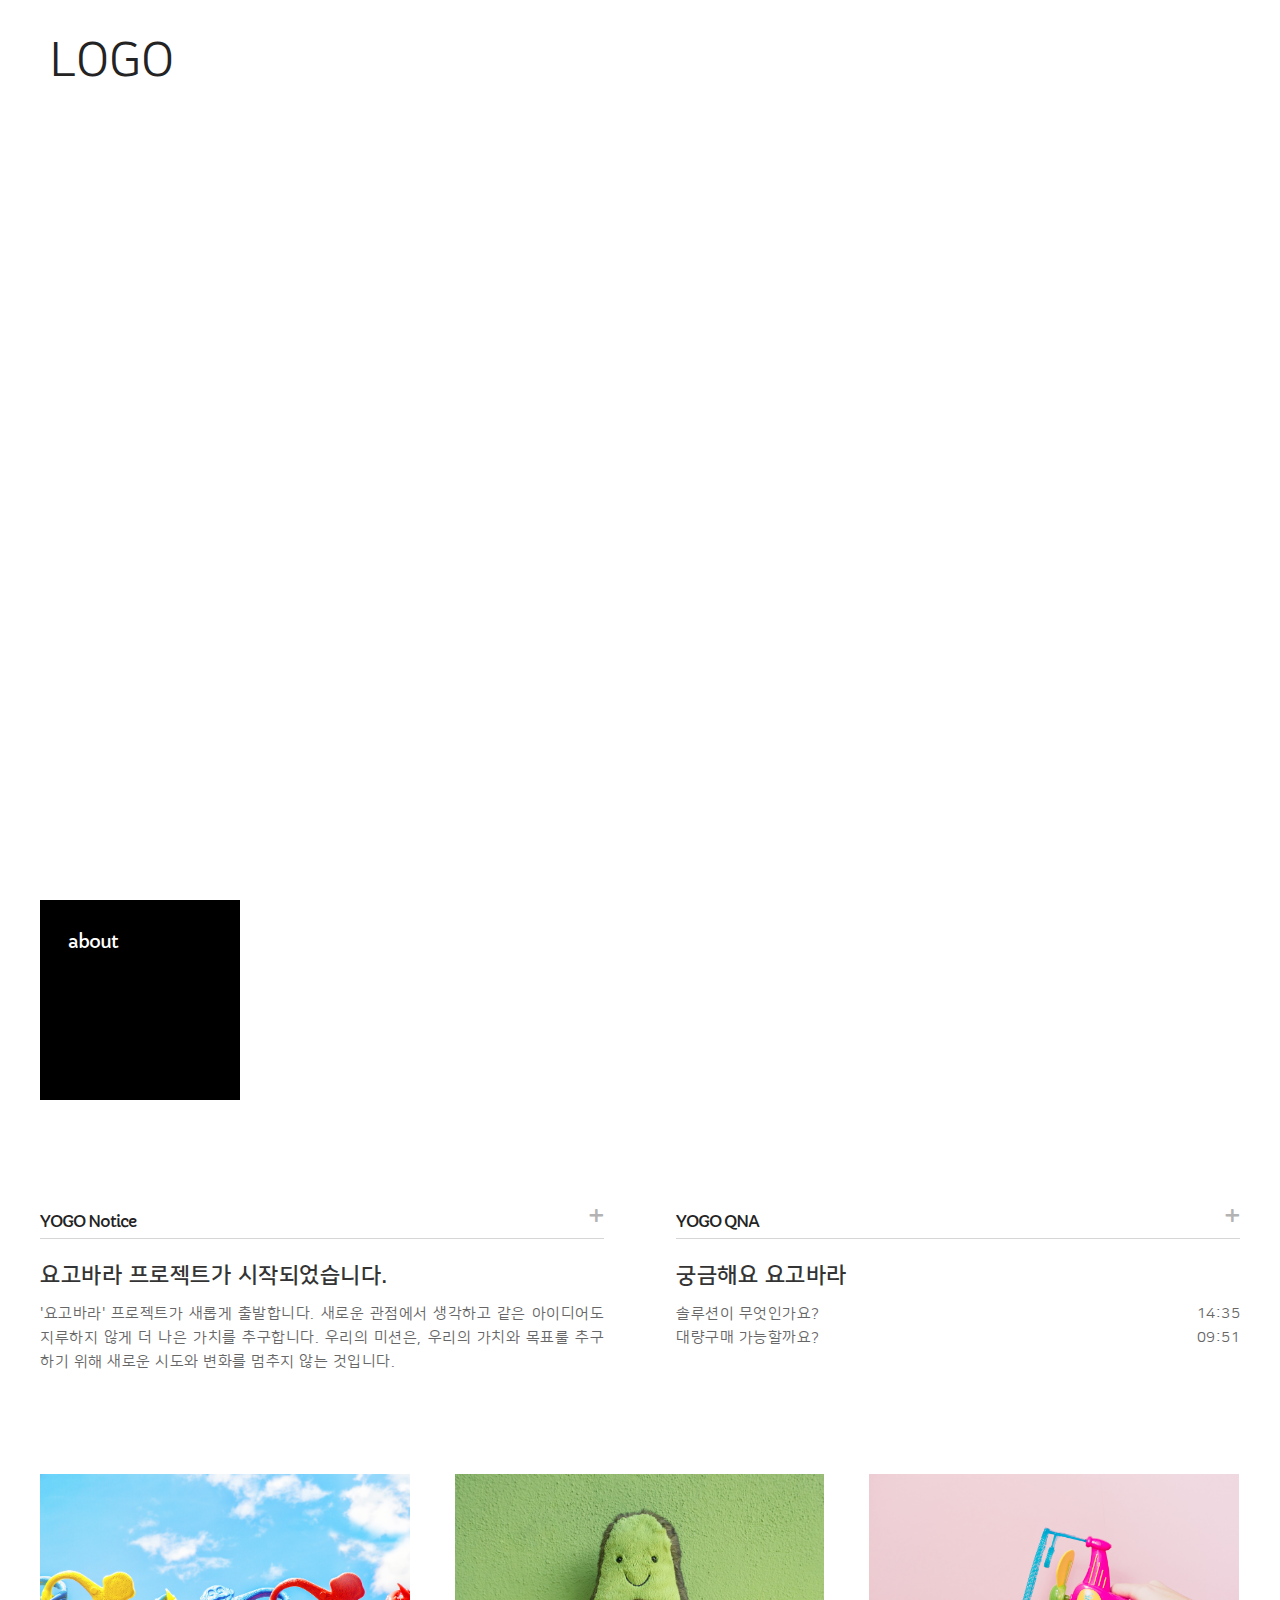
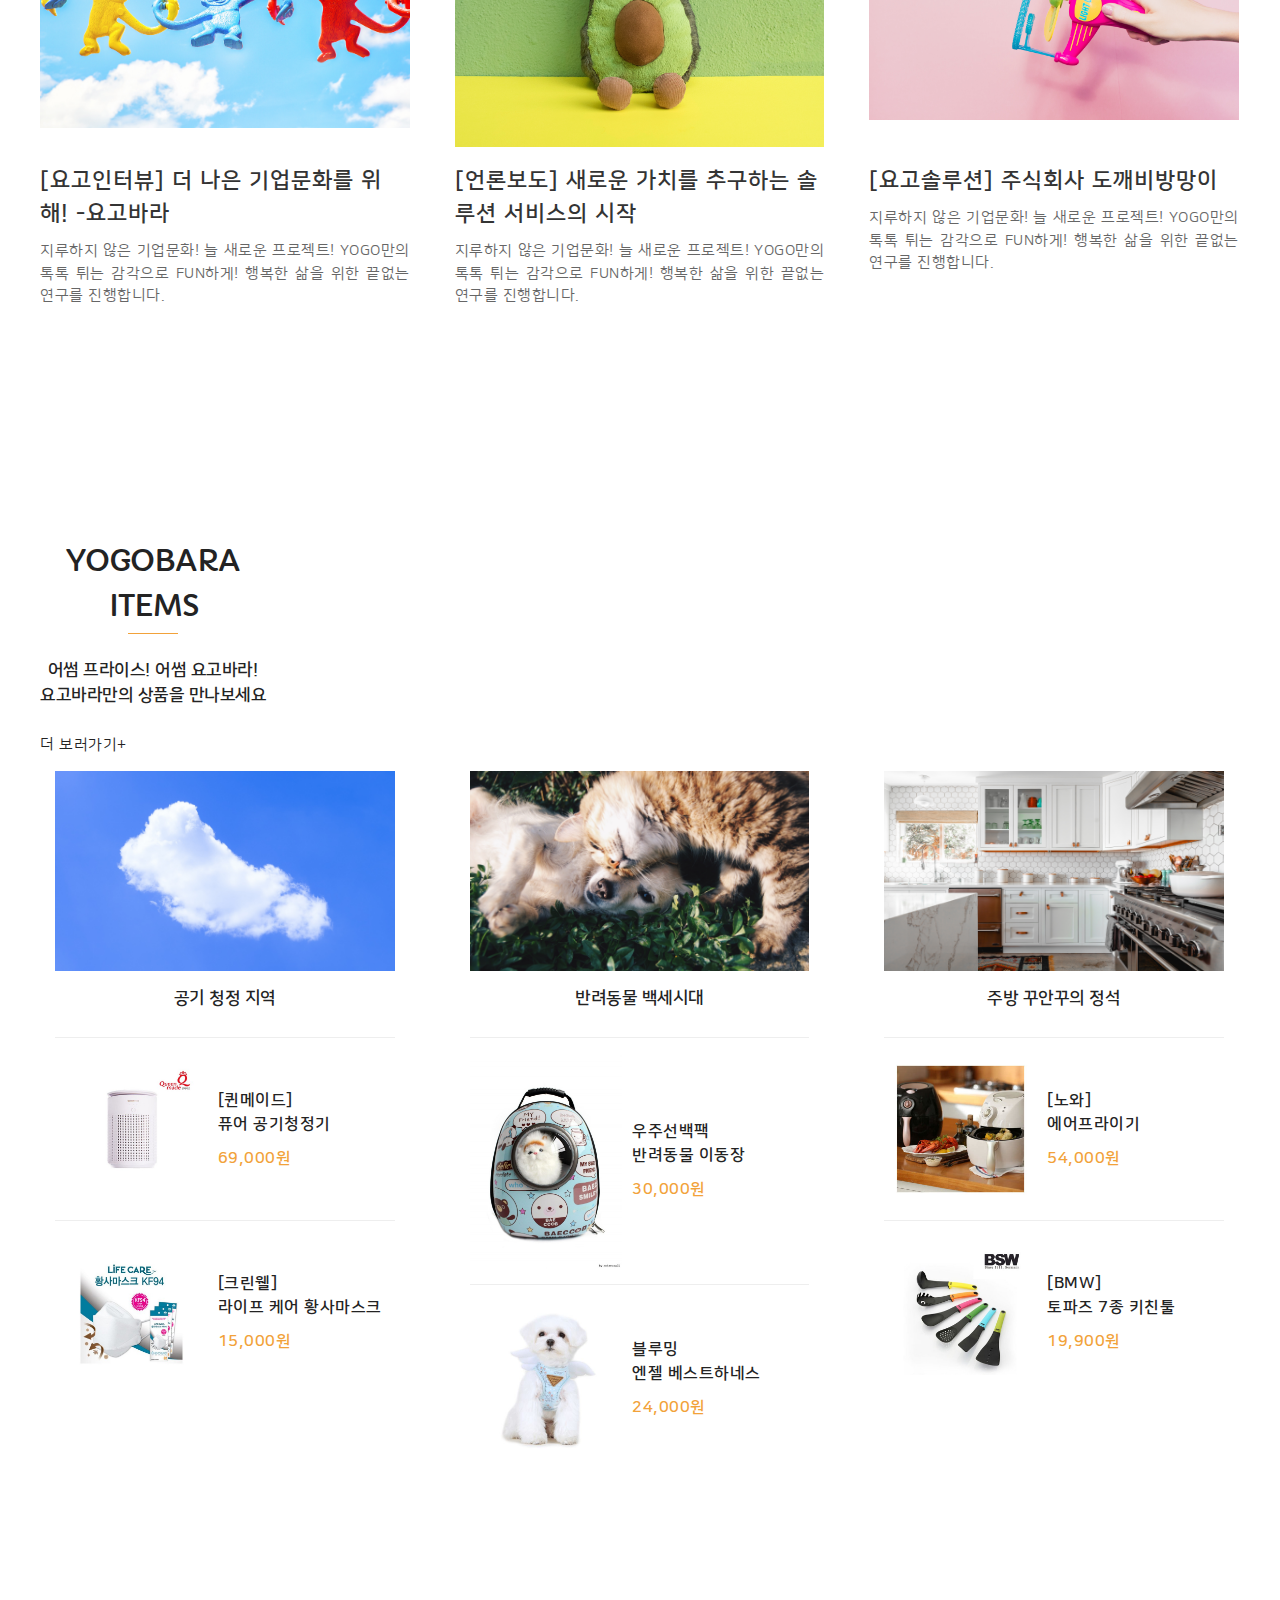
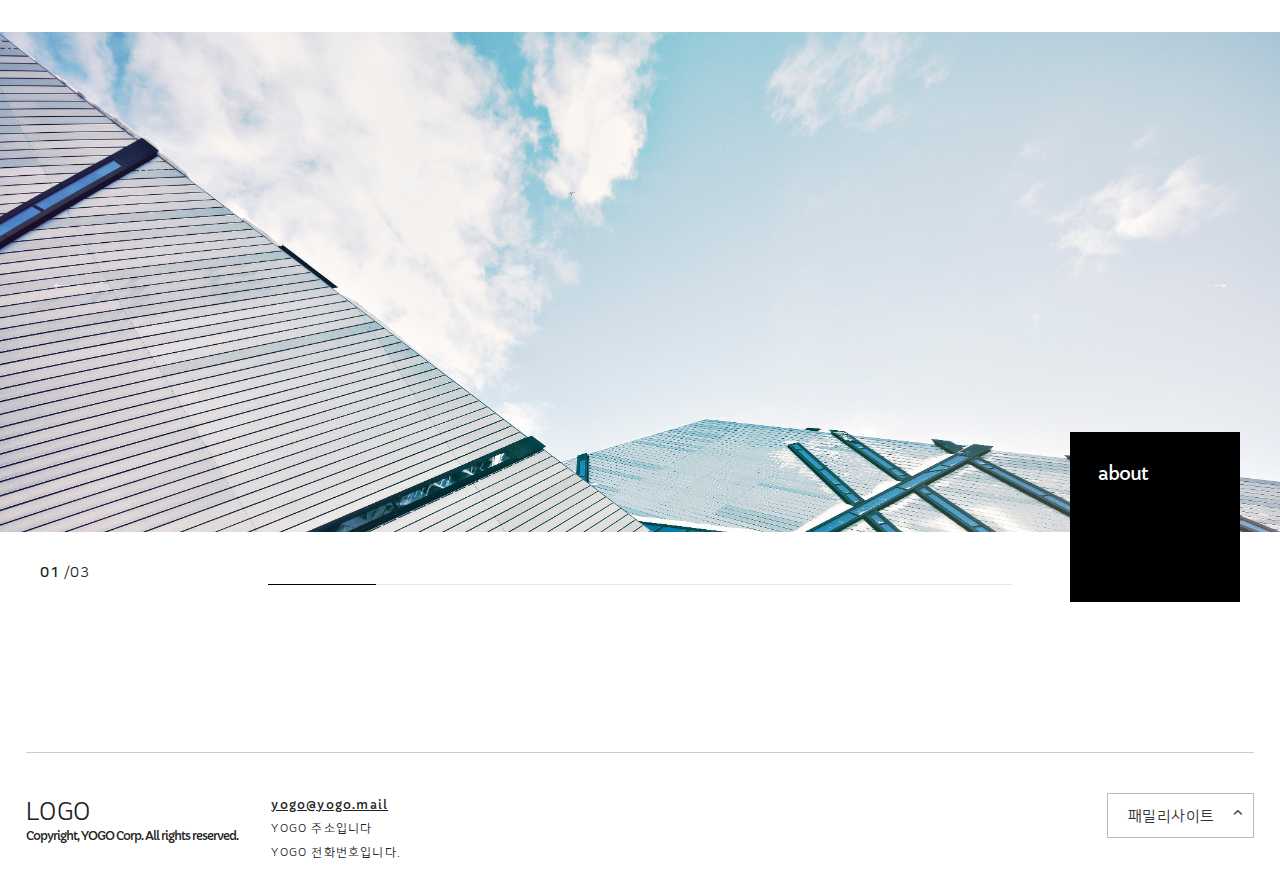
==== commit 2c456a6c: "190805_last" ====
--- a/index.html
+++ b/index.html
@@ -152,107 +152,111 @@
                         </a>
                     </li>
                 </ul>
+
+                <!-- main_item -->
+                <div class="main_item">
+                    <div class="lt">
+                        <h2 class="eng">YOGOBARA<br/>ITEMS</h2>
+                        <h3>어썸 프라이스! 어썸 요고바라!<br/>요고바라만의 상품을 만나보세요</h3>
+                        <span>더 보러가기+</span>
+                    </div>
+                    <div class="rt"></div>
+                    
+                    <div class="wid clear">
+                        <ul class="box-list clear">
+                            <div class="box-list_inner">
+                                <li class="box_title">
+                                    <a href="#none">
+                                        <img src="/img/main/item/item1/item1_tit.jpg" alt="item1-tit"/>
+                                        <h3 class="box_title_txt">공기 청정 지역</h3>
+                                    </a>
+                                </li>
+                                <li class="item_wrap">
+                                    <div class="box_item_box clear">
+                                        <a href="#none">
+                                            <div class="box_item_ban"><img src="/img/main/item/item1/item1-1.jpg" alt="item1-1"/></div>
+                                            <div class="box_item_txt">
+                                                <h5>[퀸메이드]<br/>퓨어 공기청정기</h5>
+                                                <span>69,000원</span>
+                                            </div>
+                                        </a>
+                                    </div>
+                                    <div class="box_item_box clear">
+                                        <a href="#none">
+                                            <div class="box_item_ban"><img src="/img/main/item/item1/item1-2.jpg" alt="item1-2"/></div>
+                                            <div class="box_item_txt">
+                                                <h5>[크린웰]<br/>라이프 케어 황사마스크</h5>
+                                                <span>15,000원</span>
+                                            </div>
+                                        </a>
+                                    </div>
+                                </li>
+                            </div>
+                        </ul>
+                        <ul class="box-list">
+                            <div class="box-list_inner">
+                                <li class="box_title">
+                                    <a href="#none">
+                                        <img src="/img/main/item/item2/item2_tit.jpg" alt="item1-tit"/>
+                                        <h3 class="box_title_txt">반려동물 백세시대</h3>
+                                    </a>
+                                </li>
+                                <li class="item_wrap">
+                                    <div class="box_item_box clear">
+                                        <a href="#none">
+                                            <div class="box_item_ban"><img src="/img/main/item/item2/item2-1.jpg" alt="item1-1"/></div>
+                                            <div class="box_item_txt">
+                                                <h5>우주선백팩<br/>반려동물 이동장</h5>
+                                                <span>30,000원</span>
+                                            </div>
+                                        </a>
+                                    </div>
+                                    <div class="box_item_box clear">
+                                        <a href="#none">
+                                            <div class="box_item_ban"><img src="/img/main/item/item2/item2-2.jpg" alt="item1-2"/></div>
+                                            <div class="box_item_txt">
+                                                <h5>블루밍<br/>엔젤 베스트하네스</h5>
+                                                <span>24,000원</span>
+                                            </div>
+                                        </a>
+                                    </div>
+                                </li>
+                            </div>
+                        </ul>
+                        <ul class="box-list">
+                            <div class="box-list_inner">
+                                <li class="box_title">
+                                    <a href="#none">
+                                        <img src="/img/main/item/item3/item3_tit.jpg" alt="item1-tit"/>
+                                        <h3 class="box_title_txt">주방 꾸안꾸의 정석</h3>
+                                    </a>
+                                </li>
+                                <li class="item_wrap">
+                                    <div class="box_item_box clear">
+                                        <a href="#none">
+                                            <div class="box_item_ban"><img src="/img/main/item/item3/item3-1.jpg" alt="item1-1"/></div>
+                                            <div class="box_item_txt">
+                                                <h5>[노와]<br/>에어프라이기</h5>
+                                                <span>54,000원</span>
+                                            </div>
+                                        </a>
+                                    </div>
+                                    <div class="box_item_box clear">
+                                        <a href="#none">
+                                            <div class="box_item_ban"><img src="/img/main/item/item3/item3-2.jpg" alt="item1-2"/></div>
+                                            <div class="box_item_txt">
+                                                <h5>[BMW]<br/>토파즈 7종 키친툴</h5>
+                                                <span>19,900원</span>
+                                            </div>
+                                        </a>
+                                    </div>
+                                </li>
+                            </div>
+                        </ul>
+                    </div>
+                </div>
             </div>
             <!-- //main_center -->
-
-             <!-- main_item -->
-            <div class="main_item">
-                <h2 class="eng">YOGOBARA ITEMS</h2>
-                <h3>요고바라가 추천하는 인생템을 만나보세요</h3>
-                <div class="wid clear">
-                    <ul class="box-list clear">
-                        <div class="box-list_inner">
-                            <li class="box_title">
-                                <a href="#none">
-                                    <img src="/img/main/item/item1/item1_tit.jpg" alt="item1-tit"/>
-                                    <h3 class="box_title_txt">공기 청정 지역</h3>
-                                </a>
-                            </li>
-                            <li class="item_wrap">
-                                <div class="box_item_box clear">
-                                    <a href="#none">
-                                        <div class="box_item_ban"><img src="/img/main/item/item1/item1-1.jpg" alt="item1-1"/></div>
-                                        <div class="box_item_txt">
-                                            <h5>[퀸메이드]<br/>퓨어 공기청정기</h5>
-                                            <span>69,000원</span>
-                                        </div>
-                                    </a>
-                                </div>
-                                <div class="box_item_box clear">
-                                    <a href="#none">
-                                        <div class="box_item_ban"><img src="/img/main/item/item1/item1-2.jpg" alt="item1-2"/></div>
-                                        <div class="box_item_txt">
-                                            <h5>[크린웰]<br/>라이프 케어 황사마스크</h5>
-                                            <span>15,000원</span>
-                                        </div>
-                                    </a>
-                                </div>
-                            </li>
-                        </div>
-                    </ul>
-                    <ul class="box-list">
-                        <div class="box-list_inner">
-                            <li class="box_title">
-                                <a href="#none">
-                                    <img src="/img/main/item/item2/item2_tit.jpg" alt="item1-tit"/>
-                                    <h3 class="box_title_txt">반려동물 백세시대</h3>
-                                </a>
-                            </li>
-                            <li class="item_wrap">
-                                <div class="box_item_box clear">
-                                    <a href="#none">
-                                        <div class="box_item_ban"><img src="/img/main/item/item2/item2-1.jpg" alt="item1-1"/></div>
-                                        <div class="box_item_txt">
-                                            <h5>우주선백팩<br/>반려동물 이동장</h5>
-                                            <span>30,000원</span>
-                                        </div>
-                                    </a>
-                                </div>
-                                <div class="box_item_box clear">
-                                    <a href="#none">
-                                        <div class="box_item_ban"><img src="/img/main/item/item2/item2-2.jpg" alt="item1-2"/></div>
-                                        <div class="box_item_txt">
-                                            <h5>블루밍<br/>엔젤 베스트하네스</h5>
-                                            <span>24,000원</span>
-                                        </div>
-                                    </a>
-                                </div>
-                            </li>
-                        </div>
-                    </ul>
-                    <ul class="box-list">
-                        <div class="box-list_inner">
-                            <li class="box_title">
-                                <a href="#none">
-                                    <img src="/img/main/item/item3/item3_tit.jpg" alt="item1-tit"/>
-                                    <h3 class="box_title_txt">주방 꾸안꾸의 정석</h3>
-                                </a>
-                            </li>
-                            <li class="item_wrap">
-                                <div class="box_item_box clear">
-                                    <a href="#none">
-                                        <div class="box_item_ban"><img src="/img/main/item/item3/item3-1.jpg" alt="item1-1"/></div>
-                                        <div class="box_item_txt">
-                                            <h5>[노와]<br/>에어프라이기</h5>
-                                            <span>54,000원</span>
-                                        </div>
-                                    </a>
-                                </div>
-                                <div class="box_item_box clear">
-                                    <a href="#none">
-                                        <div class="box_item_ban"><img src="/img/main/item/item3/item3-2.jpg" alt="item1-2"/></div>
-                                        <div class="box_item_txt">
-                                            <h5>[BMW]<br/>토파즈 7종 키친툴</h5>
-                                            <span>19,900원</span>
-                                        </div>
-                                    </a>
-                                </div>
-                            </li>
-                        </div>
-                    </ul>
-                </div>
-            </div>
-            <!-- //main_item -->
 
             <!-- main_silde -->
             <div class="main_silde">
